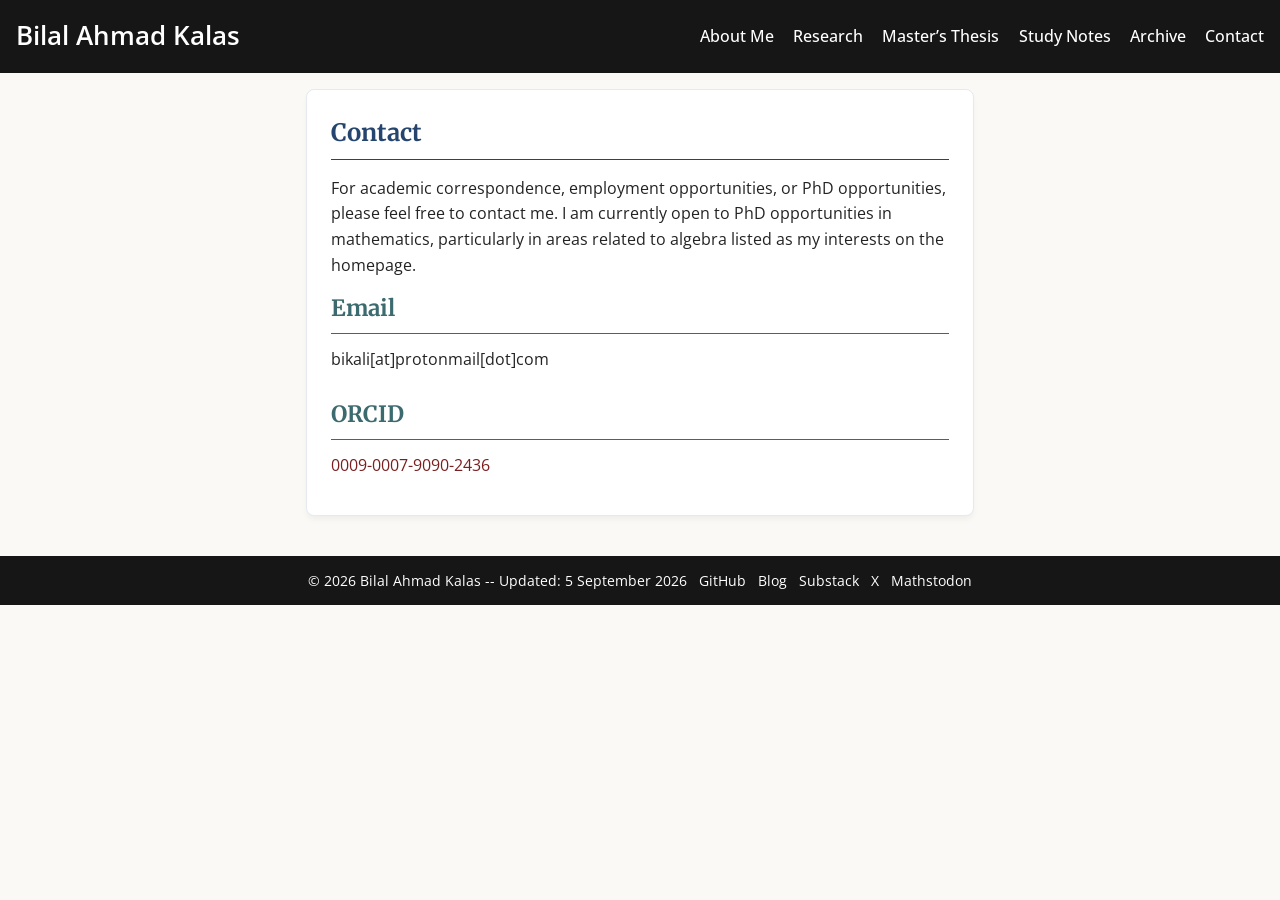
==== contact.html @ 1b99a37d "Updating the webpage to include a separate contact page Added Contact page link to navigation and cr" ====
<!DOCTYPE html>
<html lang="en">
<head>
<meta charset="UTF-8">
<meta name="viewport" content="width=device-width, initial-scale=1">
<meta name="color-scheme" content="light">
<title>Contact | Bilal Ahmad Kalas</title>

<link href="https://fonts.googleapis.com/css2?family=Merriweather:wght@400;700&family=Open+Sans:wght@400;600&display=swap" rel="stylesheet">

<style>
    :root{
        --bg:#faf9f5;
        --primary:#26456E;
        --sub:#3B6A6F;
        --content:#7A1F1F;
        --header:#161616;
        --text:#232323;
        --border:#e5eaf1;
        --card-bg:#ffffff;
        --card-shadow:rgba(0,0,0,.05);
        --radius:8px;
        --spacing:1rem;
        --transition:.2s ease;
    }

    *{
        margin:0;
        padding:0;
        box-sizing:border-box;
    }

    html{
        scroll-behavior:smooth;
        width:100%;
        overflow-x:hidden;
    }

    body{
        font-family:'Open Sans',sans-serif;
        color:var(--text);
        background:var(--bg);
        line-height:1.6;
        width:100%;
        overflow-x:hidden;
        -webkit-text-size-adjust:100%;
    }

    a{
        color:var(--content);
        text-decoration:none;
        transition:color var(--transition);
        overflow-wrap:anywhere;
        word-break:break-word;
    }

    a:hover{
        color:var(--primary);
    }

    h1{
        font-family:'Merriweather',serif;
        font-size:2.5rem;
        color:var(--primary);
        margin-bottom:.6rem;
    }

    h3{
        font-family:'Merriweather',serif;
        font-size:1.5rem;
        color:var(--primary);
        border-bottom:1.5px solid var(--primary);
        padding-bottom:.4rem;
        margin-bottom:1rem;
    }

    h4{
        font-family:'Merriweather',serif;
        font-size:1.4rem;
        color:var(--sub);
        border-bottom:1.5px solid var(--sub);
        padding-bottom:.4rem;
        margin-bottom:.8rem;
    }

    h5{
        font-size:1.12rem;
        color:var(--content);
        font-weight:600;
        margin-bottom:.6rem;
    }

    header{
        background:var(--header);
        color:#fff;
        display:flex;
        justify-content:space-between;
        align-items:center;
        gap:1rem;
        padding:1rem;
        position:sticky;
        top:0;
        z-index:10;
        width:100%;
    }

    header .logo{
        font-size:1.6rem;
        font-weight:600;
        flex-shrink:0;
    }

    header nav{
        display:flex;
        gap:1.2rem;
        flex-wrap:wrap;
        justify-content:flex-end;
    }

    header nav a{
        color:#fff;
        font-weight:500;
        white-space:nowrap;
    }

    header nav a:hover{
        color:var(--content);
    }

    main{
        max-width:700px;
        margin:0 auto;
        padding:var(--spacing);
        width:100%;
    }

    .card{
        background:var(--card-bg);
        border-radius:var(--radius);
        box-shadow:0 4px 6px -1px var(--card-shadow);
        padding:1.5rem;
        border:1px solid var(--border);
        margin-bottom:1.5rem;
        width:100%;
    }

    .card p{
        margin-bottom:.8rem;
    }

    .contact-item{
        margin-bottom:1.5rem;
    }

    .contact-item:last-child{
        margin-bottom:0;
    }

    footer{
        background:var(--header);
        color:#fff;
        text-align:center;
        padding:.8rem 1rem;
        font-size:.9rem;
        width:100%;
    }

    footer a{
        color:#fff;
        margin-left:.5rem;
    }

    footer a:hover{
        color:var(--content);
    }

    @media (max-width:768px){
        header{
            flex-direction:column;
            align-items:flex-start;
            padding:.9rem 1rem;
        }

        header .logo{
            font-size:1.25rem;
        }

        header nav{
            width:100%;
            gap:.5rem .9rem;
            justify-content:flex-start;
        }

        header nav a{
            font-size:.95rem;
        }

        main{
            padding:.75rem;
        }

        .card{
            padding:1rem;
        }

        h3{
            font-size:1.3rem;
        }

        h4{
            font-size:1.15rem;
        }

        h5{
            font-size:1rem;
        }
    }
</style>
</head>

<body>

    <header>
        <div class="logo">Bilal Ahmad Kalas</div>

        <nav>
            <a href="index.html#about">About Me</a>
            <a href="index.html#research">Research</a>
            <a href="index.html#thesis">Master’s Thesis</a>
            <a href="index.html#notes">Study Notes</a>
            <a href="index.html#archive">Archive</a>
            <a href="contact.html">Contact</a>
        </nav>
    </header>

    <main>

        <section class="card">
            <h3>Contact</h3>

            <p>
                For academic correspondence, employment opportunities, or PhD opportunities, please feel free to contact me. I am currently open to PhD opportunities in mathematics, particularly in areas related to algebra listed as my interests on the homepage.

            </p>

            <div class="contact-item">
                <h4>Email</h4>
                <p>bikali[at]protonmail[dot]com</p>
            </div>

            <div class="contact-item">
                <h4>ORCID</h4>
                <p>
                    <a href="https://orcid.org/0009-0007-9090-2436"
                       target="_blank"
                       rel="noopener">
                        0009-0007-9090-2436
                    </a>
                </p>
            </div>

        </section>

    </main>

    <footer>
        © 2026 Bilal Ahmad Kalas -- Updated: 5 September 2026
        <a href="https://github.com/imbilalist" target="_blank">GitHub</a>
        <a href="https://aledentia.blogspot.com" target="_blank">Blog</a>
        <a href="https://limsupx.substack.com" target="_blank">Substack</a>
        <a href="https://www.x.com/LimSupx" target="_blank">X</a>
        <a href="https://www.mathstodon.xyz/@limsupx" target="_blank">Mathstodon</a>
    </footer>

</body>
</html>
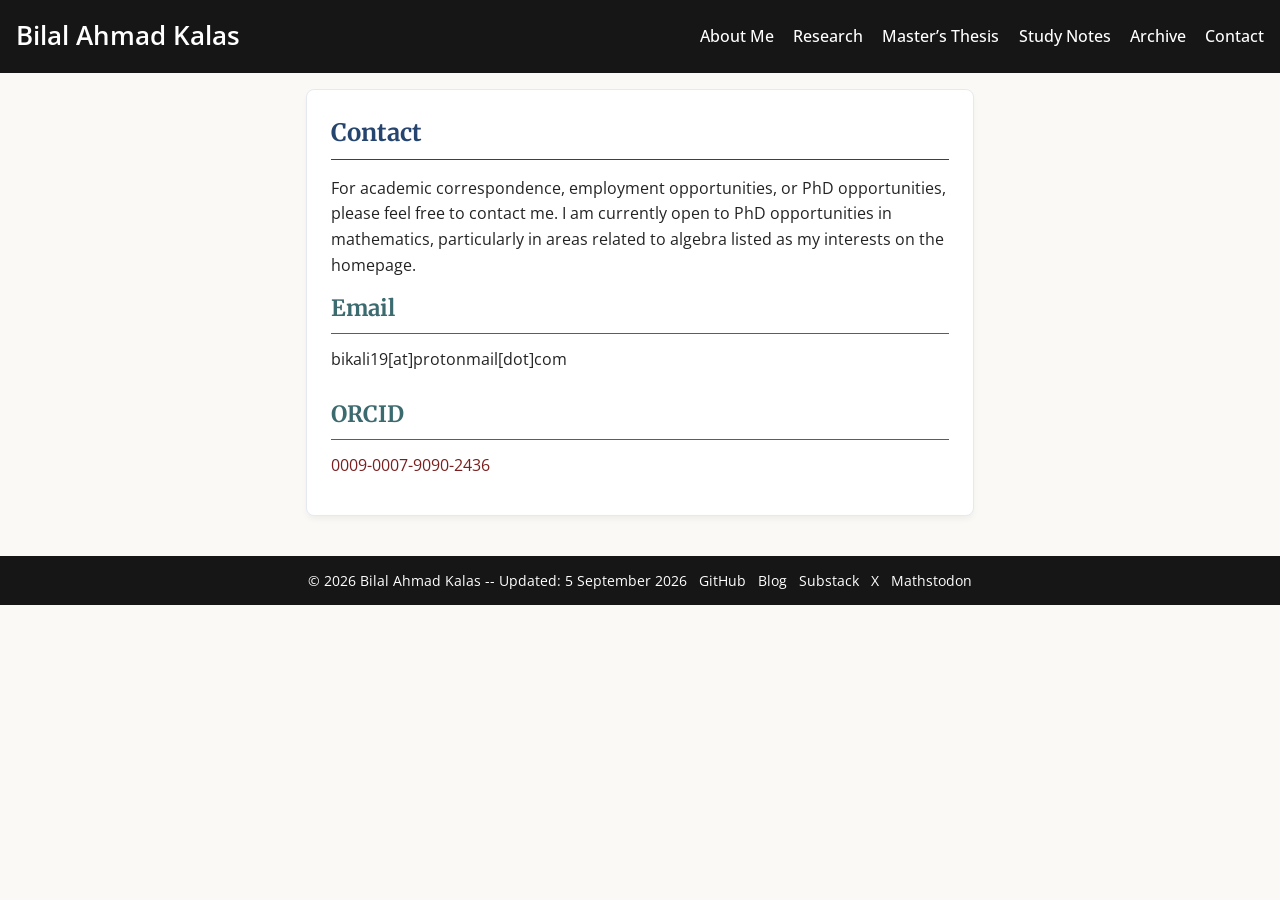
==== commit 31544fe0: "Update contact.html" ====
--- a/contact.html
+++ b/contact.html
@@ -245,7 +245,7 @@
 
             <div class="contact-item">
                 <h4>Email</h4>
-                <p>bikali[at]protonmail[dot]com</p>
+                <p>bikali19[at]protonmail[dot]com</p>
             </div>
 
             <div class="contact-item">
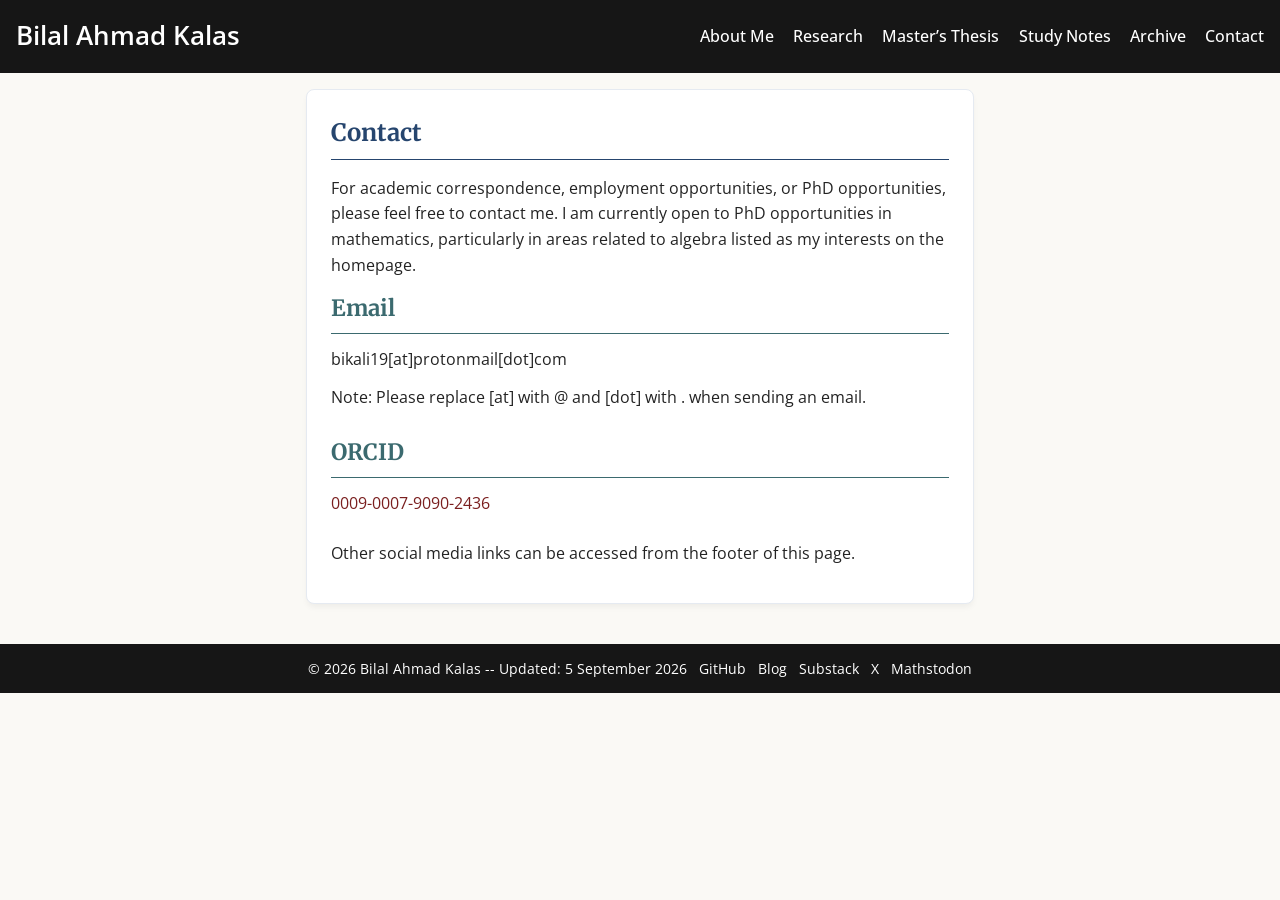
==== commit 1e6d6321: "Update contact.html" ====
--- a/contact.html
+++ b/contact.html
@@ -246,6 +246,7 @@
             <div class="contact-item">
                 <h4>Email</h4>
                 <p>bikali19[at]protonmail[dot]com</p>
+                <p>Note: Please replace [at] with @ and [dot] with . when sending an email.</p>
             </div>
 
             <div class="contact-item">
@@ -258,6 +259,7 @@
                     </a>
                 </p>
             </div>
+            <p>Other social media links can be accessed from the footer of this page.</p>
 
         </section>
 
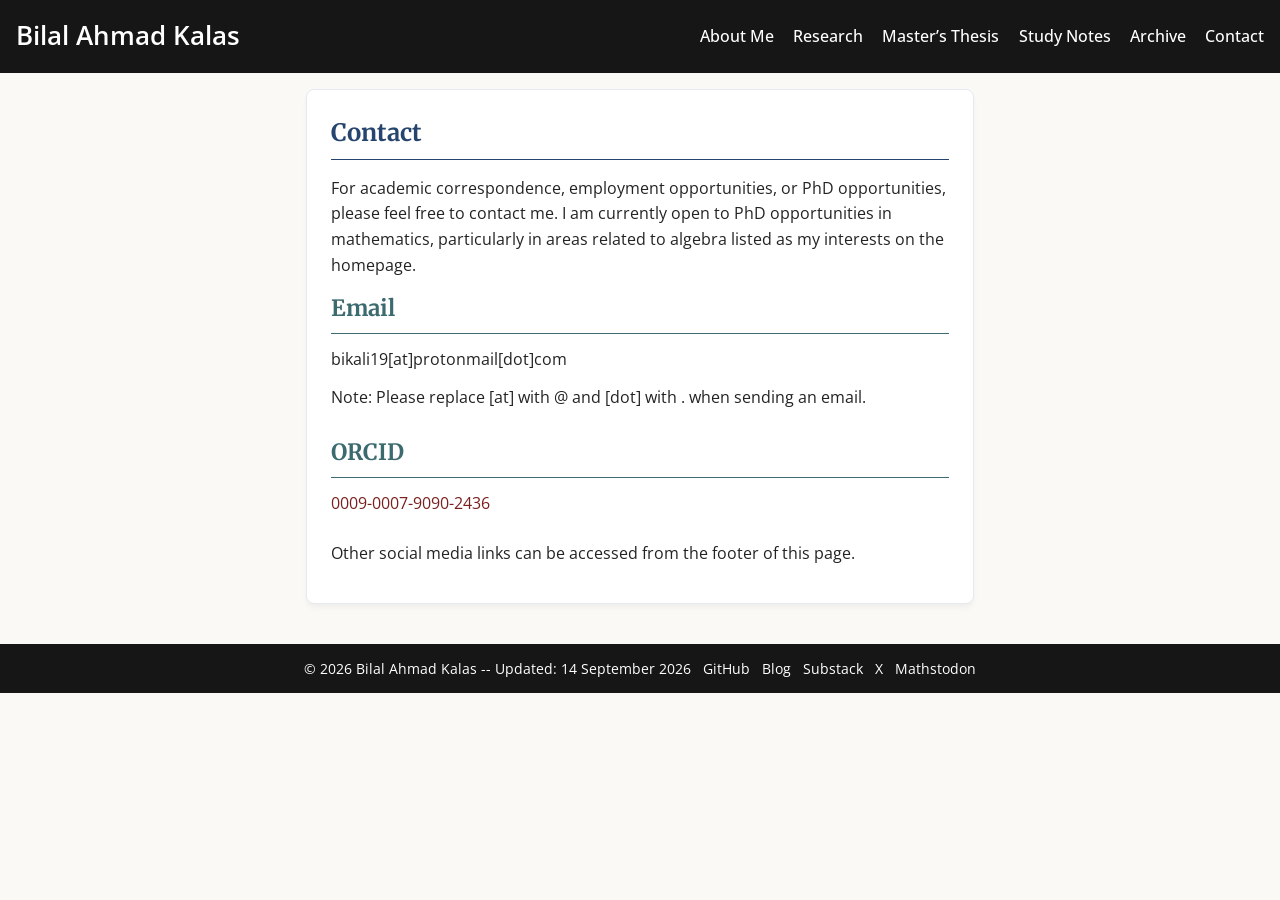
==== commit 4b3ce31b: "Updated page update date" ====
--- a/contact.html
+++ b/contact.html
@@ -266,7 +266,7 @@
     </main>
 
     <footer>
-        © 2026 Bilal Ahmad Kalas -- Updated: 5 September 2026
+        © 2026 Bilal Ahmad Kalas -- Updated: 14 September 2026
         <a href="https://github.com/imbilalist" target="_blank">GitHub</a>
         <a href="https://aledentia.blogspot.com" target="_blank">Blog</a>
         <a href="https://limsupx.substack.com" target="_blank">Substack</a>
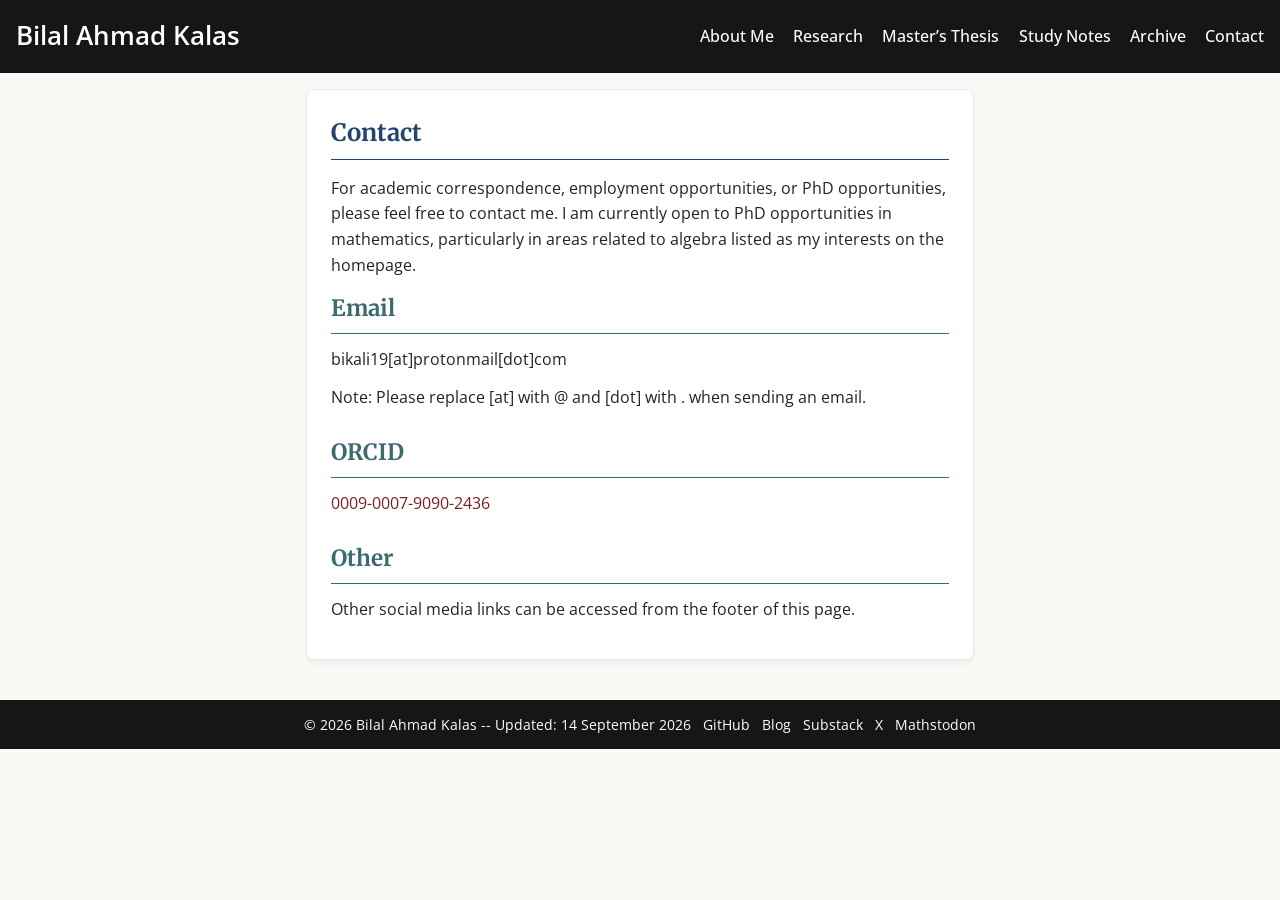
==== commit 8ca07a24: "Update Contact.html" ====
--- a/contact.html
+++ b/contact.html
@@ -259,7 +259,11 @@
                     </a>
                 </p>
             </div>
-            <p>Other social media links can be accessed from the footer of this page.</p>
+            
+            <div class="contact-item">
+                <h4>Other</h4>
+                <p>Other social media links can be accessed from the footer of this page.</p>
+            </div>
 
         </section>
 
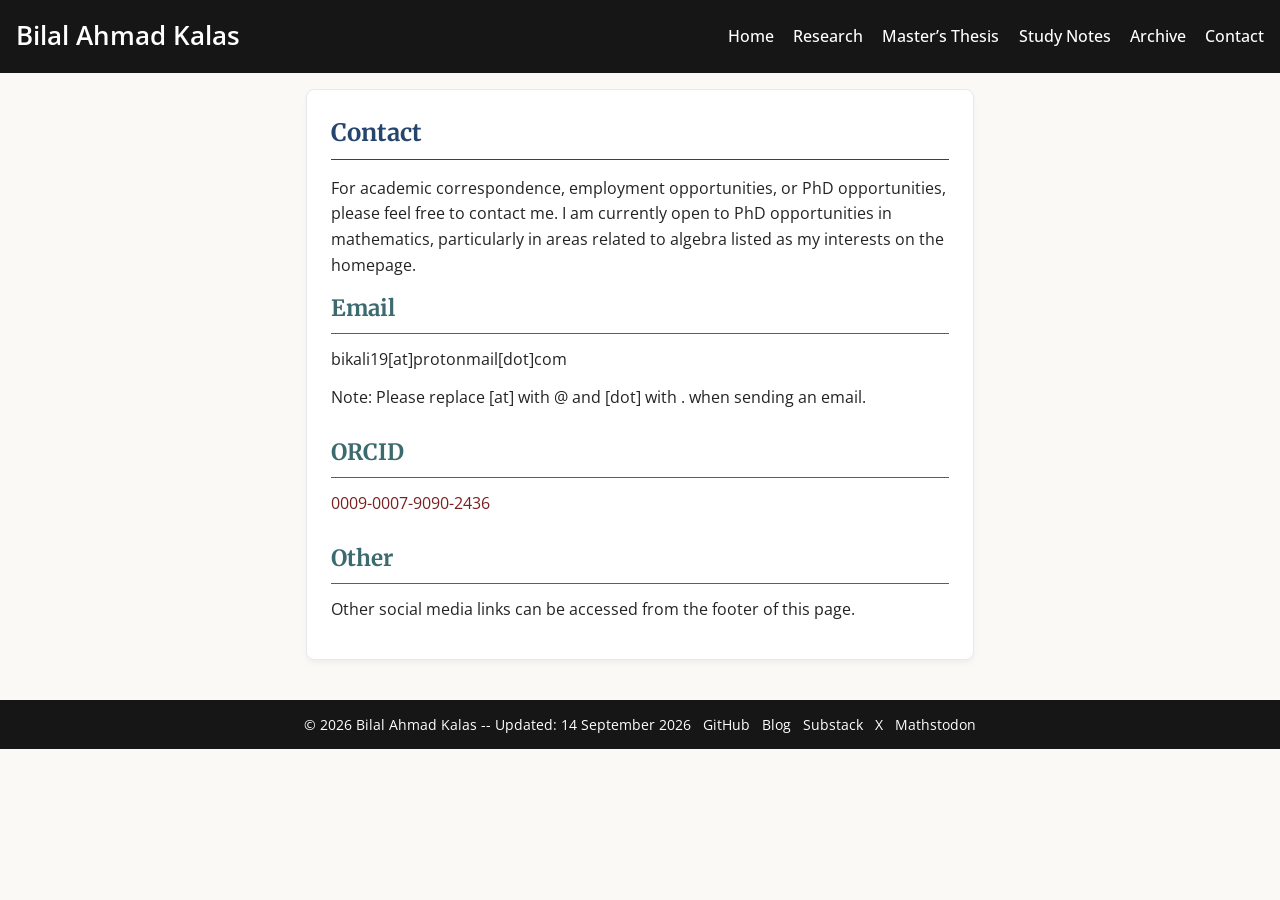
==== commit 8b5bea44: "Minor changes" ====
--- a/contact.html
+++ b/contact.html
@@ -224,7 +224,7 @@
         <div class="logo">Bilal Ahmad Kalas</div>
 
         <nav>
-            <a href="index.html#about">About Me</a>
+            <a href="index.html">Home</a>
             <a href="index.html#research">Research</a>
             <a href="index.html#thesis">Master’s Thesis</a>
             <a href="index.html#notes">Study Notes</a>
